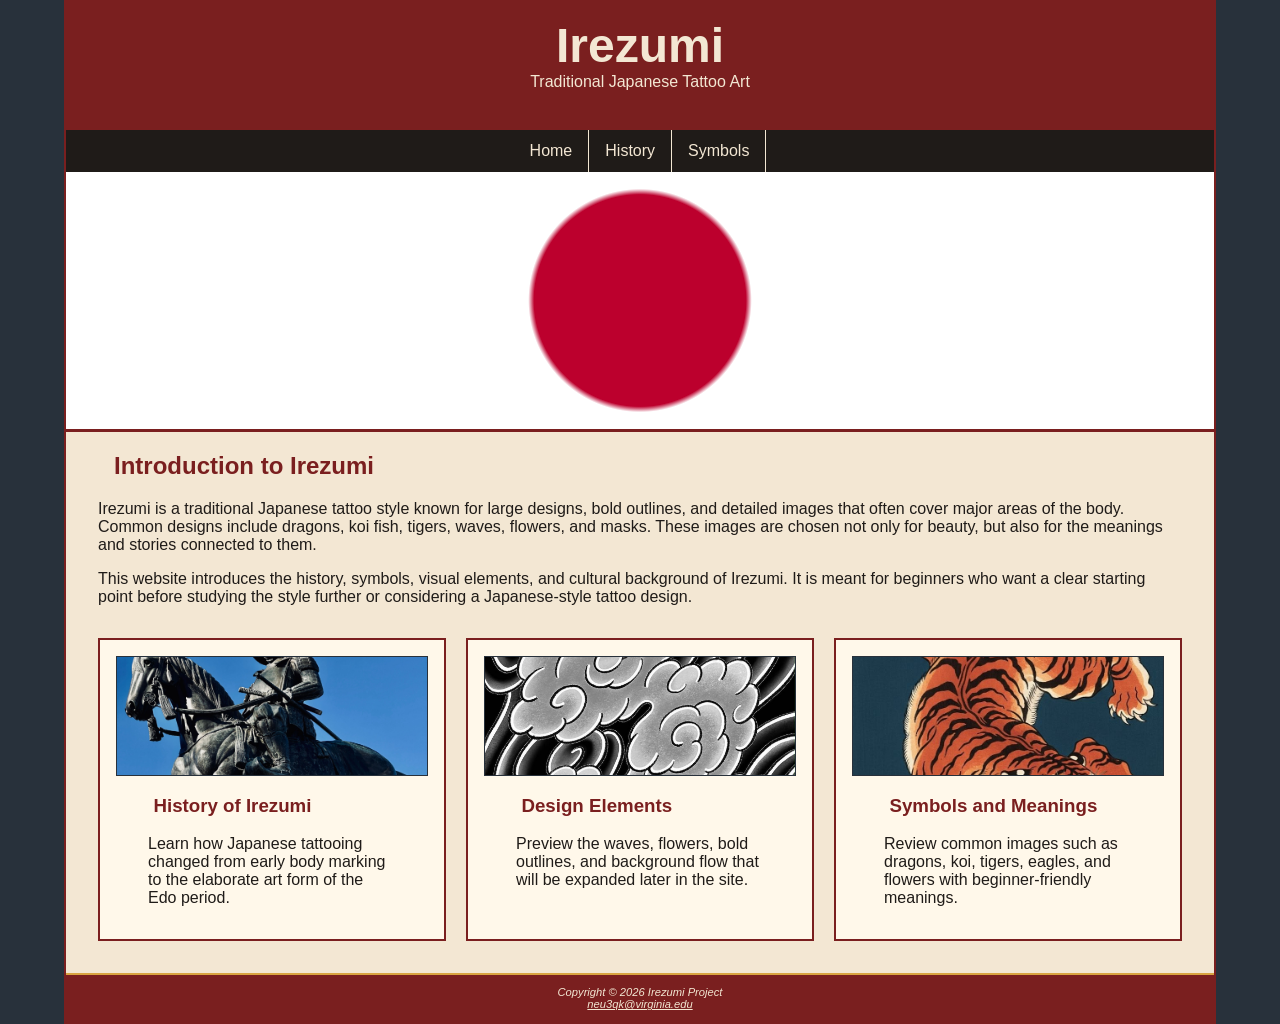
==== index.html @ 69b0f00c "Add files via upload" ====
<!DOCTYPE html>
<html lang="en">
<head>
  <meta name="viewport" content="width=device-width, initial-scale=1.0">
  <link rel="stylesheet" href="irezumi.css">
  <title>Irezumi: Traditional Japanese Tattoo Art</title>
</head>
<body>
  <div id="wrapper">
    <header>
      <h1><a href="index.html">Irezumi</a></h1>
      <p>Traditional Japanese Tattoo Art</p>
    </header>

    <nav>
      <ul>
        <li><a href="index.html">Home</a></li>
        <li><a href="history.html">History</a></li>
        <li><a href="symbols.html">Symbols</a></li>
      </ul>
    </nav>

    <main>
      <div id="homehero"></div>

      <h2>Introduction to Irezumi</h2>

      <p>
        Irezumi is a traditional Japanese tattoo style known for large designs, bold outlines, and detailed images
        that often cover major areas of the body. Common designs include dragons, koi fish, tigers, waves, flowers,
        and masks. These images are chosen not only for beauty, but also for the meanings and stories connected to them.
      </p>

      <p>
        This website introduces the history, symbols, visual elements, and cultural background of Irezumi. It is meant
        for beginners who want a clear starting point before studying the style further or considering a Japanese-style
        tattoo design.
      </p>

      <div class="feature-row">
        <section class="feature">
          <img src="Samurai.jpg" alt="Samurai artwork representing Japanese history" class="feature-image">
          <h3>History of Irezumi</h3>
          <p>Learn how Japanese tattooing changed from early body marking to the elaborate art form of the Edo period.</p>
        </section>

        <section class="feature">
          <img src="Clouds.jpg" alt="Cloud artwork representing Irezumi design elements" class="feature-image">
          <h3>Design Elements</h3>
          <p>Preview the waves, flowers, bold outlines, and background flow that will be expanded later in the site.</p>
        </section>

        <section class="feature">
          <img src="Tiger.jpg" alt="Tiger artwork representing Irezumi symbols and meanings" class="feature-image">
          <h3>Symbols and Meanings</h3>
          <p>Review common images such as dragons, koi, tigers, eagles, and flowers with beginner-friendly meanings.</p>
        </section>
      </div>
    </main>

    <footer>
      Copyright &copy; 2026 Irezumi Project<br>
      <a href="mailto:neu3qk@virginia.edu">neu3qk@virginia.edu</a>
    </footer>
  </div>
</body>
</html>
---- irezumi.css ----
* {
  box-sizing: border-box;
}

body {
  background-color: #28313B;
  color: #1F1B18;
  font-family: Verdana, Arial, sans-serif;
  margin: 0;
}

#wrapper {
  background-color: #1F1B18;
  border: 2px solid #7A1F1F;
  padding: 0;
}

header {
  color: #F3E7D3;
  background-color: #7A1F1F;
  min-height: 128px;
  padding-top: 1em;
  padding-bottom: 1em;
  text-align: center;
}

header a {
  text-decoration: none;
}

header a:link,
header a:visited {
  color: #F3E7D3;
}

header a:hover {
  color: #D9A441;
}

header p {
  margin: 0;
  font-size: 1em;
}

h1 {
  font-size: 2.5em;
  margin: 0;
}

h2 {
  color: #7A1F1F;
}

h3 {
  color: #7A1F1F;
}

nav {
  text-align: center;
}

nav ul {
  display: flex;
  flex-direction: column;
  list-style-type: none;
  margin: 0;
  padding: 0;
  font-size: 1em;
}

nav a {
  display: block;
  padding: 0.75em 1em;
  width: 100%;
  text-decoration: none;
  transition: color 0.3s ease, background-color 0.3s ease;
}

nav li {
  border-bottom: 1px solid #F3E7D3;
}

nav a:link {
  color: #F3E7D3;
}

nav a:visited {
  color: #D9A441;
}

nav a:hover {
  color: #1F1B18;
  background-color: #D9A441;
}

main {
  display: block;
  background-color: #F3E7D3;
  padding: 0 0 2em 0;
}

main h2,
main h3,
main p,
main div,
main table {
  padding-left: 1em;
  padding-right: 1em;
}

#homehero,
#historyhero,
#symbolshero {
  min-height: 260px;
  padding: 0;
  border-bottom: 3px solid #7A1F1F;
  background-color: #FFFFFF;
  background-image: radial-gradient(circle at center, #BC002D 0, #BC002D 18%, transparent 19%);
}

.feature-row {
  display: grid;
  gap: 1.25em;
  padding-top: 1em;
}

.feature {
  background-color: #FFF8EA;
  border: 2px solid #7A1F1F;
  padding: 1em;
}

.feature-image {
  display: block;
  width: 100%;
  height: 120px;
  margin-bottom: 1em;
  object-fit: cover;
  border: 1px solid #28313B;
}

table {
  margin: auto;
  width: 90%;
  border-spacing: 0;
  border: 1px solid #7A1F1F;
}

td,
th {
  padding: 10px;
  border-bottom: 1px solid #7A1F1F;
  text-align: left;
}

th {
  background-color: #7A1F1F;
  color: #F3E7D3;
}

tr:nth-of-type(odd) {
  background-color: #E5D2B8;
}

footer {
  background-color: #7A1F1F;
  border-top: 2px solid #D9A441;
  color: #F3E7D3;
  font-size: 0.70em;
  font-style: italic;
  text-align: center;
  padding: 1em;
  clear: both;
}

footer a:link,
footer a:visited {
  color: #F3E7D3;
}

@media (min-width: 600px) {
  h1 {
    font-size: 3em;
  }

  nav ul {
    flex-flow: row wrap;
    justify-content: center;
  }

  nav li {
    border-bottom: none;
    border-right: 1px solid #F3E7D3;
  }

  .feature-row {
    grid-template-columns: repeat(3, 1fr);
  }
}

@media (min-width: 1024px) {
  #wrapper {
    width: 90%;
    margin: auto;
    max-width: 1200px;
  }

  main h2,
  main h3,
  main p,
  main div,
  main table {
    padding-left: 2em;
    padding-right: 2em;
  }
}
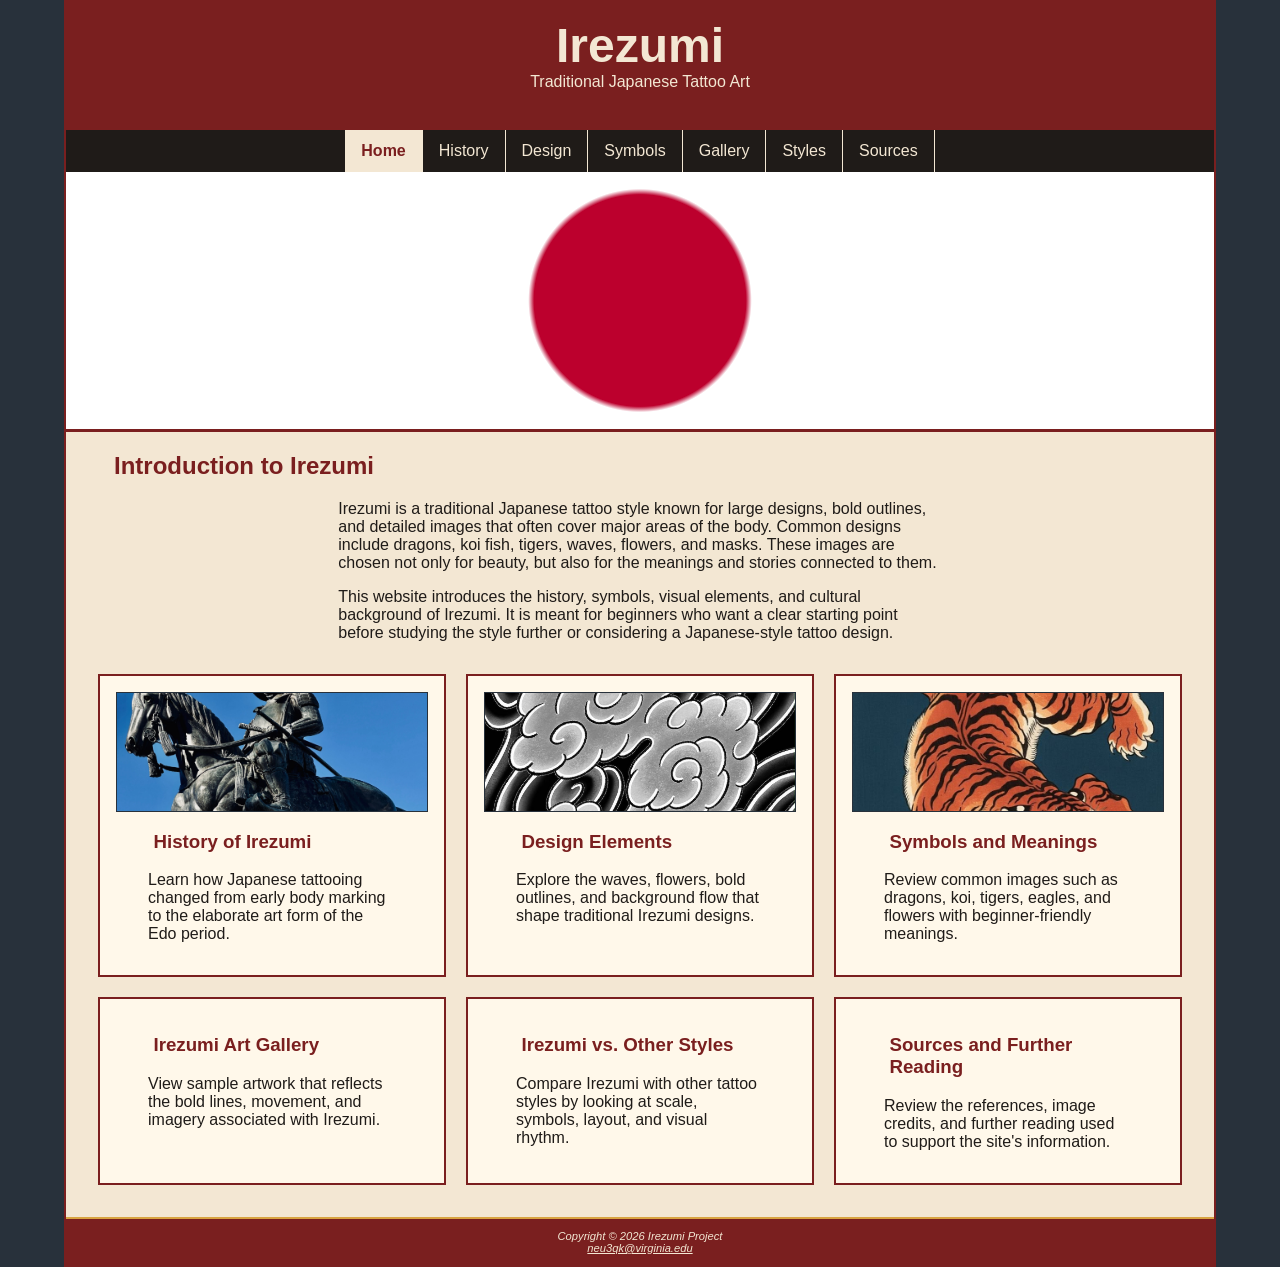
==== commit 7b3fc7f8: "Add files via upload Update Irezumi site pages and navigation" ====
--- a/index.html
+++ b/index.html
@@ -1,10 +1,11 @@
 <!DOCTYPE html>
 <html lang="en">
-<head>
-  <meta name="viewport" content="width=device-width, initial-scale=1.0">
-  <link rel="stylesheet" href="irezumi.css">
-  <title>Irezumi: Traditional Japanese Tattoo Art</title>
-</head>
+<head>
+  <meta name="viewport" content="width=device-width, initial-scale=1.0">
+  <meta name="description" content="Explore the history, symbols, and visual traditions of Japanese Irezumi tattoo art.">
+  <link rel="stylesheet" href="irezumi.css">
+  <title>Irezumi: Traditional Japanese Tattoo Art</title>
+</head>
 <body>
   <div id="wrapper">
     <header>
@@ -14,11 +15,15 @@
 
     <nav>
       <ul>
-        <li><a href="index.html">Home</a></li>
-        <li><a href="history.html">History</a></li>
-        <li><a href="symbols.html">Symbols</a></li>
-      </ul>
-    </nav>
+        <li><a href="index.html" class="active" aria-current="page">Home</a></li>
+        <li><a href="history.html">History</a></li>
+        <li><a href="design.html">Design</a></li>
+        <li><a href="symbols.html">Symbols</a></li>
+        <li><a href="gallery.html">Gallery</a></li>
+        <li><a href="styles.html">Styles</a></li>
+        <li><a href="sources.html">Sources</a></li>
+      </ul>
+    </nav>
 
     <main>
       <div id="homehero"></div>
@@ -37,25 +42,40 @@
         tattoo design.
       </p>
 
-      <div class="feature-row">
-        <section class="feature">
+      <div class="feature-row">
+        <a class="feature" href="history.html">
           <img src="Samurai.jpg" alt="Samurai artwork representing Japanese history" class="feature-image">
           <h3>History of Irezumi</h3>
           <p>Learn how Japanese tattooing changed from early body marking to the elaborate art form of the Edo period.</p>
-        </section>
-
-        <section class="feature">
+        </a>
+
+        <a class="feature" href="design.html">
           <img src="Clouds.jpg" alt="Cloud artwork representing Irezumi design elements" class="feature-image">
           <h3>Design Elements</h3>
-          <p>Preview the waves, flowers, bold outlines, and background flow that will be expanded later in the site.</p>
-        </section>
+          <p>Explore the waves, flowers, bold outlines, and background flow that shape traditional Irezumi designs.</p>
+        </a>
 
-        <section class="feature">
+        <a class="feature" href="symbols.html">
           <img src="Tiger.jpg" alt="Tiger artwork representing Irezumi symbols and meanings" class="feature-image">
           <h3>Symbols and Meanings</h3>
           <p>Review common images such as dragons, koi, tigers, eagles, and flowers with beginner-friendly meanings.</p>
-        </section>
-      </div>
+        </a>
+
+        <a class="feature" href="gallery.html">
+          <h3>Irezumi Art Gallery</h3>
+          <p>View sample artwork that reflects the bold lines, movement, and imagery associated with Irezumi.</p>
+        </a>
+
+        <a class="feature" href="styles.html">
+          <h3>Irezumi vs. Other Styles</h3>
+          <p>Compare Irezumi with other tattoo styles by looking at scale, symbols, layout, and visual rhythm.</p>
+        </a>
+
+        <a class="feature" href="sources.html">
+          <h3>Sources and Further Reading</h3>
+          <p>Review the references, image credits, and further reading used to support the site's information.</p>
+        </a>
+      </div>
     </main>
 
     <footer>
--- a/irezumi.css
+++ b/irezumi.css
@@ -80,12 +80,15 @@
   border-bottom: 1px solid #F3E7D3;
 }
 
-nav a:link {
-  color: #F3E7D3;
-}
-
+nav a:link,
 nav a:visited {
-  color: #D9A441;
+  color: #F3E7D3;
+}
+
+nav a.active {
+  background-color: #F3E7D3;
+  color: #7A1F1F;
+  font-weight: bold;
 }
 
 nav a:hover {
@@ -103,13 +106,21 @@
 main h3,
 main p,
 main div,
+main figure,
 main table {
   padding-left: 1em;
   padding-right: 1em;
 }
 
+main > p {
+  max-width: 75ch;
+  margin-left: auto;
+  margin-right: auto;
+}
+
 #homehero,
 #historyhero,
+#designhero,
 #symbolshero {
   min-height: 260px;
   padding: 0;
@@ -127,7 +138,20 @@
 .feature {
   background-color: #FFF8EA;
   border: 2px solid #7A1F1F;
+  color: #1F1B18;
+  display: block;
   padding: 1em;
+  text-decoration: none;
+  transition: border-color 0.3s ease, transform 0.3s ease;
+}
+
+.feature:hover {
+  border-color: #D9A441;
+  transform: translateY(-3px);
+}
+
+.feature:visited {
+  color: #1F1B18;
 }
 
 .feature-image {
@@ -139,6 +163,38 @@
   border: 1px solid #28313B;
 }
 
+.table-container {
+  overflow-x: auto;
+}
+
+.gallery-grid {
+  display: grid;
+  gap: 1.25em;
+}
+
+figure {
+  background-color: #FFF8EA;
+  border: 2px solid #7A1F1F;
+  margin: 0;
+  padding-top: 1em;
+  padding-bottom: 1em;
+}
+
+figure img {
+  display: block;
+  width: 100%;
+  height: 180px;
+  object-fit: cover;
+  border: 1px solid #28313B;
+}
+
+figcaption {
+  color: #7A1F1F;
+  font-weight: bold;
+  padding-top: 0.75em;
+  text-align: center;
+}
+
 table {
   margin: auto;
   width: 90%;
@@ -196,6 +252,10 @@
   .feature-row {
     grid-template-columns: repeat(3, 1fr);
   }
+
+  .gallery-grid {
+    grid-template-columns: repeat(3, 1fr);
+  }
 }
 
 @media (min-width: 1024px) {
@@ -209,6 +269,7 @@
   main h3,
   main p,
   main div,
+  main figure,
   main table {
     padding-left: 2em;
     padding-right: 2em;
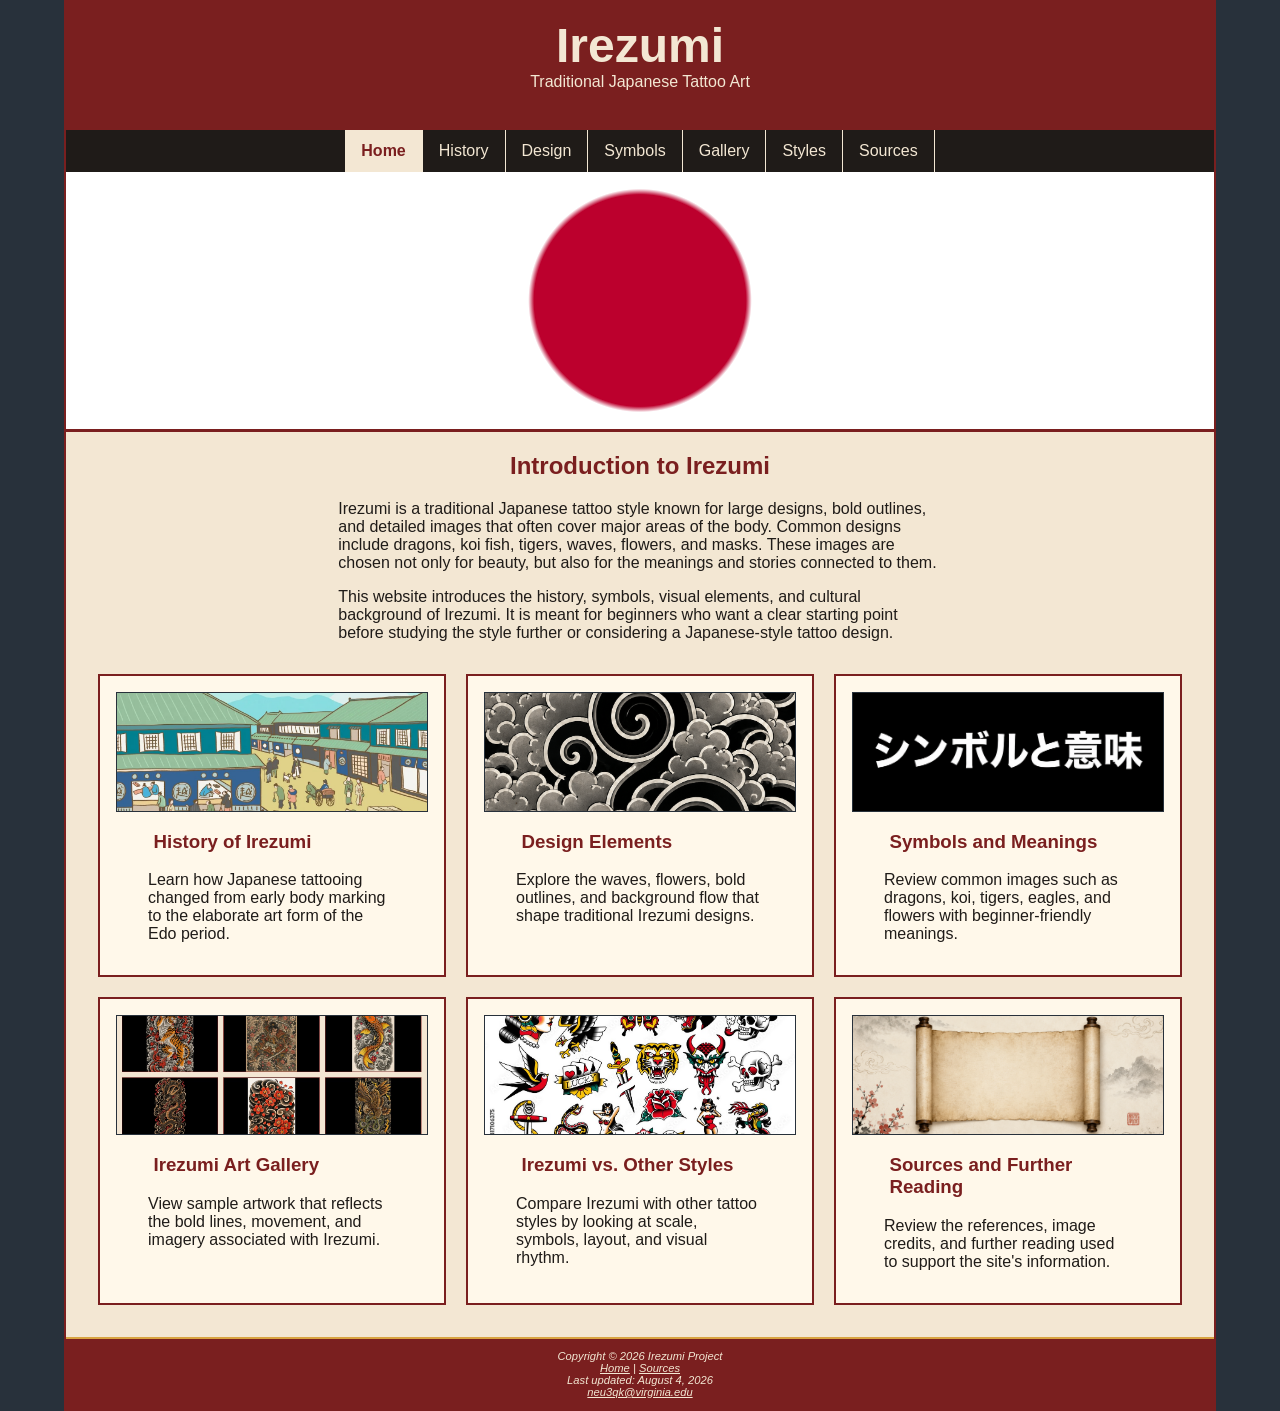
==== commit cc9b3be3: "Update Irezumi website" ====
--- a/index.html
+++ b/index.html
@@ -25,13 +25,13 @@
       </ul>
     </nav>
 
-    <main>
-      <div id="homehero"></div>
-
-      <h2>Introduction to Irezumi</h2>
-
-      <p>
-        Irezumi is a traditional Japanese tattoo style known for large designs, bold outlines, and detailed images
+    <main>
+      <div id="homehero"></div>
+
+      <h2>Introduction to Irezumi</h2>
+
+      <p>
+        Irezumi is a traditional Japanese tattoo style known for large designs, bold outlines, and detailed images
         that often cover major areas of the body. Common designs include dragons, koi fish, tigers, waves, flowers,
         and masks. These images are chosen not only for beauty, but also for the meanings and stories connected to them.
       </p>
@@ -44,7 +44,7 @@
 
       <div class="feature-row">
         <a class="feature" href="history.html">
-          <img src="Samurai.jpg" alt="Samurai artwork representing Japanese history" class="feature-image">
+          <img src="History.jpg" alt="Illustration of a historical Japanese town scene" class="feature-image">
           <h3>History of Irezumi</h3>
           <p>Learn how Japanese tattooing changed from early body marking to the elaborate art form of the Edo period.</p>
         </a>
@@ -56,32 +56,37 @@
         </a>
 
         <a class="feature" href="symbols.html">
-          <img src="Tiger.jpg" alt="Tiger artwork representing Irezumi symbols and meanings" class="feature-image">
+          <img src="symbols-hero-ai.png" alt="Japanese text graphic representing Irezumi symbols and meanings" class="feature-image">
           <h3>Symbols and Meanings</h3>
           <p>Review common images such as dragons, koi, tigers, eagles, and flowers with beginner-friendly meanings.</p>
         </a>
 
         <a class="feature" href="gallery.html">
+          <img src="GalleryFaceCard.jpg" alt="Irezumi artwork preview for the art gallery" class="feature-image">
           <h3>Irezumi Art Gallery</h3>
           <p>View sample artwork that reflects the bold lines, movement, and imagery associated with Irezumi.</p>
         </a>
 
         <a class="feature" href="styles.html">
+          <img src="AmericanTrad.jpg" alt="American traditional tattoo artwork preview for comparing tattoo styles" class="feature-image">
           <h3>Irezumi vs. Other Styles</h3>
           <p>Compare Irezumi with other tattoo styles by looking at scale, symbols, layout, and visual rhythm.</p>
         </a>
 
         <a class="feature" href="sources.html">
+          <img src="sources-hero-ai.png" alt="Japanese scroll artwork preview for sources and further reading" class="feature-image">
           <h3>Sources and Further Reading</h3>
           <p>Review the references, image credits, and further reading used to support the site's information.</p>
         </a>
       </div>
     </main>
 
-    <footer>
-      Copyright &copy; 2026 Irezumi Project<br>
-      <a href="mailto:neu3qk@virginia.edu">neu3qk@virginia.edu</a>
-    </footer>
+    <footer>
+      Copyright &copy; 2026 Irezumi Project<br>
+      <a href="index.html">Home</a> | <a href="sources.html">Sources</a><br>
+      Last updated: August 4, 2026<br>
+      <a href="mailto:neu3qk@virginia.edu">neu3qk@virginia.edu</a>
+    </footer>
   </div>
 </body>
 </html>
--- a/irezumi.css
+++ b/irezumi.css
@@ -49,6 +49,7 @@
 
 h2 {
   color: #7A1F1F;
+  text-align: center;
 }
 
 h3 {
@@ -107,9 +108,18 @@
 main p,
 main div,
 main figure,
+main ul,
 main table {
   padding-left: 1em;
   padding-right: 1em;
+}
+
+main > h2,
+main > h3 {
+  max-width: 75ch;
+  margin-left: auto;
+  margin-right: auto;
+  text-align: center;
 }
 
 main > p {
@@ -121,12 +131,53 @@
 #homehero,
 #historyhero,
 #designhero,
-#symbolshero {
+#symbolshero,
+#galleryhero,
+#styleshero,
+#sourceshero {
   min-height: 260px;
   padding: 0;
   border-bottom: 3px solid #7A1F1F;
+  background-color: #1F1B18;
+  background-repeat: no-repeat;
+  background-size: cover;
+}
+
+#homehero {
   background-color: #FFFFFF;
   background-image: radial-gradient(circle at center, #BC002D 0, #BC002D 18%, transparent 19%);
+}
+
+#historyhero,
+#galleryhero {
+  background-image: url("History.jpg");
+  background-position: center 35%;
+}
+
+#designhero {
+  background-image: url("Clouds.jpg");
+  background-position: center;
+}
+
+#styleshero {
+  background-image: url("AmericanTrad.jpg");
+  background-position: center;
+}
+
+#symbolshero {
+  background-image: url("symbols-hero-ai.png");
+  background-position: center;
+}
+
+#sourceshero {
+  background-image: url("sources-hero-ai.png");
+  background-position: center;
+}
+
+.intro {
+  color: #7A1F1F;
+  font-size: 1.08em;
+  font-weight: bold;
 }
 
 .feature-row {
@@ -172,6 +223,22 @@
   gap: 1.25em;
 }
 
+.gallery-grid figure {
+  background-color: #000000;
+  padding: 0;
+}
+
+.gallery-grid a {
+  display: block;
+}
+
+.gallery-grid img {
+  border: 0;
+  height: 240px;
+  object-fit: contain;
+  width: 100%;
+}
+
 figure {
   background-color: #FFF8EA;
   border: 2px solid #7A1F1F;
@@ -195,18 +262,43 @@
   text-align: center;
 }
 
+.content-figure {
+  max-width: 520px;
+  margin: 1em auto;
+}
+
+.content-figure img {
+  display: block;
+  width: 100%;
+  max-height: 260px;
+  object-fit: cover;
+  border: 1px solid #28313B;
+}
+
+.source-list {
+  max-width: 75ch;
+  margin: 0 auto 1.5em auto;
+}
+
+.source-list li {
+  margin-bottom: 0.75em;
+}
+
 table {
-  margin: auto;
+  margin: 1.5em auto;
   width: 90%;
-  border-spacing: 0;
+  max-width: 950px;
+  min-width: 680px;
+  border-collapse: collapse;
   border: 1px solid #7A1F1F;
 }
 
 td,
 th {
-  padding: 10px;
+  padding: 0.85em 1em;
   border-bottom: 1px solid #7A1F1F;
   text-align: left;
+  vertical-align: top;
 }
 
 th {
@@ -216,6 +308,10 @@
 
 tr:nth-of-type(odd) {
   background-color: #E5D2B8;
+}
+
+tr:nth-of-type(even) {
+  background-color: #FFF8EA;
 }
 
 footer {
@@ -232,6 +328,10 @@
 footer a:link,
 footer a:visited {
   color: #F3E7D3;
+}
+
+footer a:hover {
+  color: #D9A441;
 }
 
 @media (min-width: 600px) {
@@ -270,6 +370,7 @@
   main p,
   main div,
   main figure,
+  main ul,
   main table {
     padding-left: 2em;
     padding-right: 2em;
